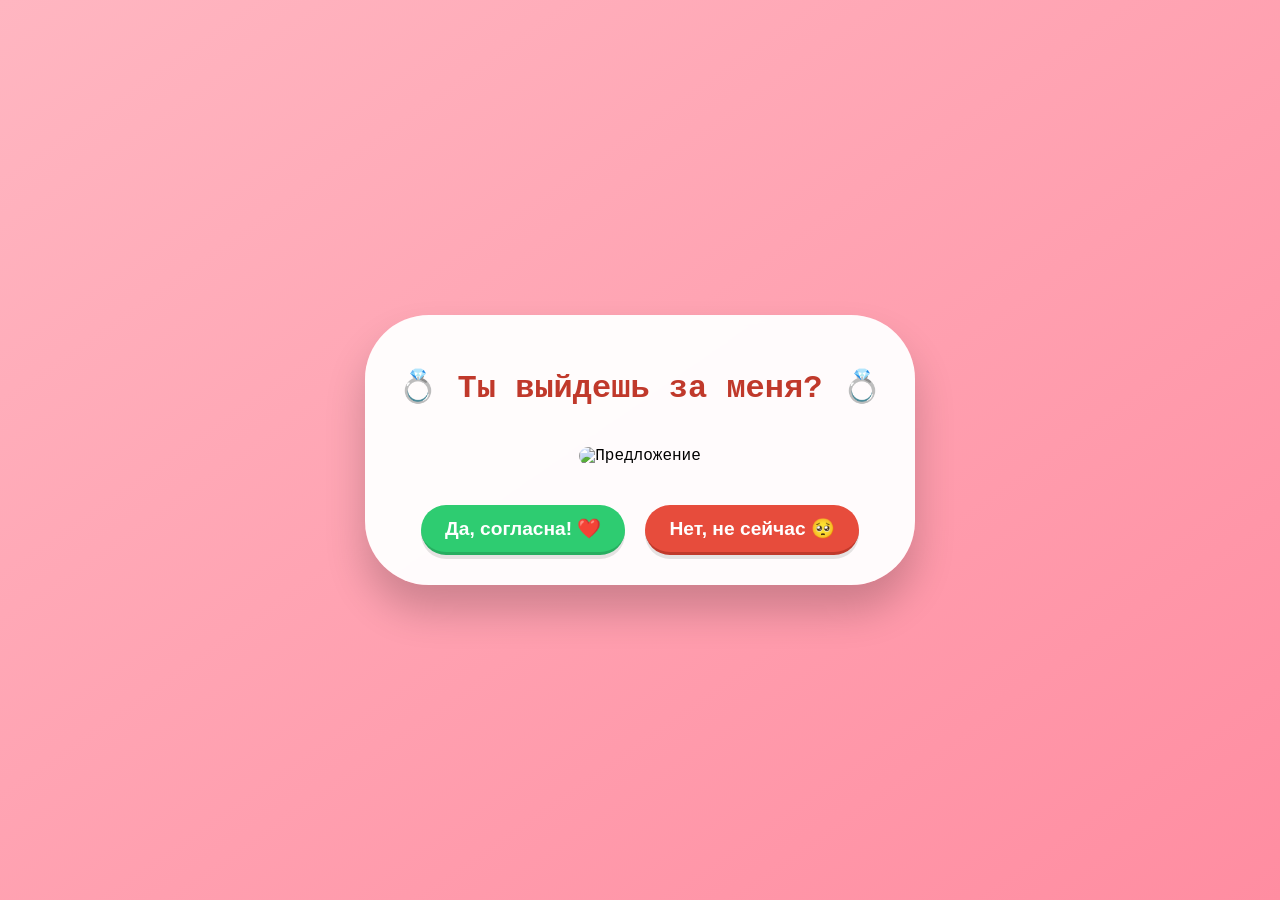
==== index.html @ ad26dab7 "Add files via upload" ====
<!DOCTYPE html>
<html lang="ru">
<head>
    <meta charset="UTF-8">
    <meta name="viewport" content="width=device-width, initial-scale=1.0, user-scalable=no">
    <title>💍 Выходи за меня?</title>
    <link rel="stylesheet" href="style.css">
</head>
<body>
    <div class="card">
        <h1>💍 Ты выйдешь за меня? 💍</h1>
        <img src="https://media1.tenor.com/m/_Fae0dubylUAAAAC/propose.gif" alt="Предложение" style="width: 150px; border-radius: 20px; margin: 20px 0;">
        <div class="buttons">
            <button id="yesBtn">Да, согласна! ❤️</button>
            <button id="noBtn">Нет, не сейчас 🥺</button>
        </div>
    </div>
    <script src="script.js"></script>
</body>
</html>
---- style.css ----
/* Обнуляем отступы и настройки, чтобы всё выглядело аккуратно */
* {
  box-sizing: border-box;
  user-select: none; /* убираем выделение кнопок на телефоне */
}

body {
  margin: 0;
  min-height: 100vh;
  background: linear-gradient(145deg, #ffb6c1, #ff8da1);
  display: flex;
  justify-content: center;
  align-items: center;
  font-family: 'Segoe UI', 'Courier New', monospace, sans-serif;
  padding: 16px;
}

/* Белая открытка с тенью */
.card {
  background: rgba(255, 255, 255, 0.96);
  backdrop-filter: blur(4px);
  border-radius: 64px;
  padding: 30px 24px;
  text-align: center;
  box-shadow: 0 25px 40px rgba(0, 0, 0, 0.2);
  width: 100%;
  max-width: 550px;
}

.card h1 {
  color: #c0392b;
  font-size: 2rem;
  margin-bottom: 20px;
}

/* Контейнер для двух кнопок */
.buttons {
  display: flex;
  justify-content: center;
  gap: 20px;
  margin-top: 20px;
  flex-wrap: wrap;
}

/* Базовый стиль для обеих кнопок */
button {
  font-size: 1.2rem;
  padding: 12px 24px;
  border: none;
  border-radius: 60px;
  cursor: pointer;
  font-weight: bold;
  transition: 0.2s;
  box-shadow: 0 4px 0 rgba(0, 0, 0, 0.1);
}

/* Кнопка "Да" — зелёная, радостная */
#yesBtn {
  background-color: #2ecc71;
  color: white;
  border-bottom: 3px solid #27ae60;
}
#yesBtn:active {
  transform: scale(0.97);
  background-color: #27ae60;
}

/* Кнопка "Нет" — красная, будет убегать */
#noBtn {
  background-color: #e74c3c;
  color: white;
  border-bottom: 3px solid #c0392b;
}

/* Уменьшаем шрифты на мобильных экранах */
@media (max-width: 550px) {
  .card h1 {
    font-size: 1.4rem;
  }
  button {
    font-size: 1rem;
    padding: 10px 18px;
  }
  .buttons {
    gap: 15px;
  }
}
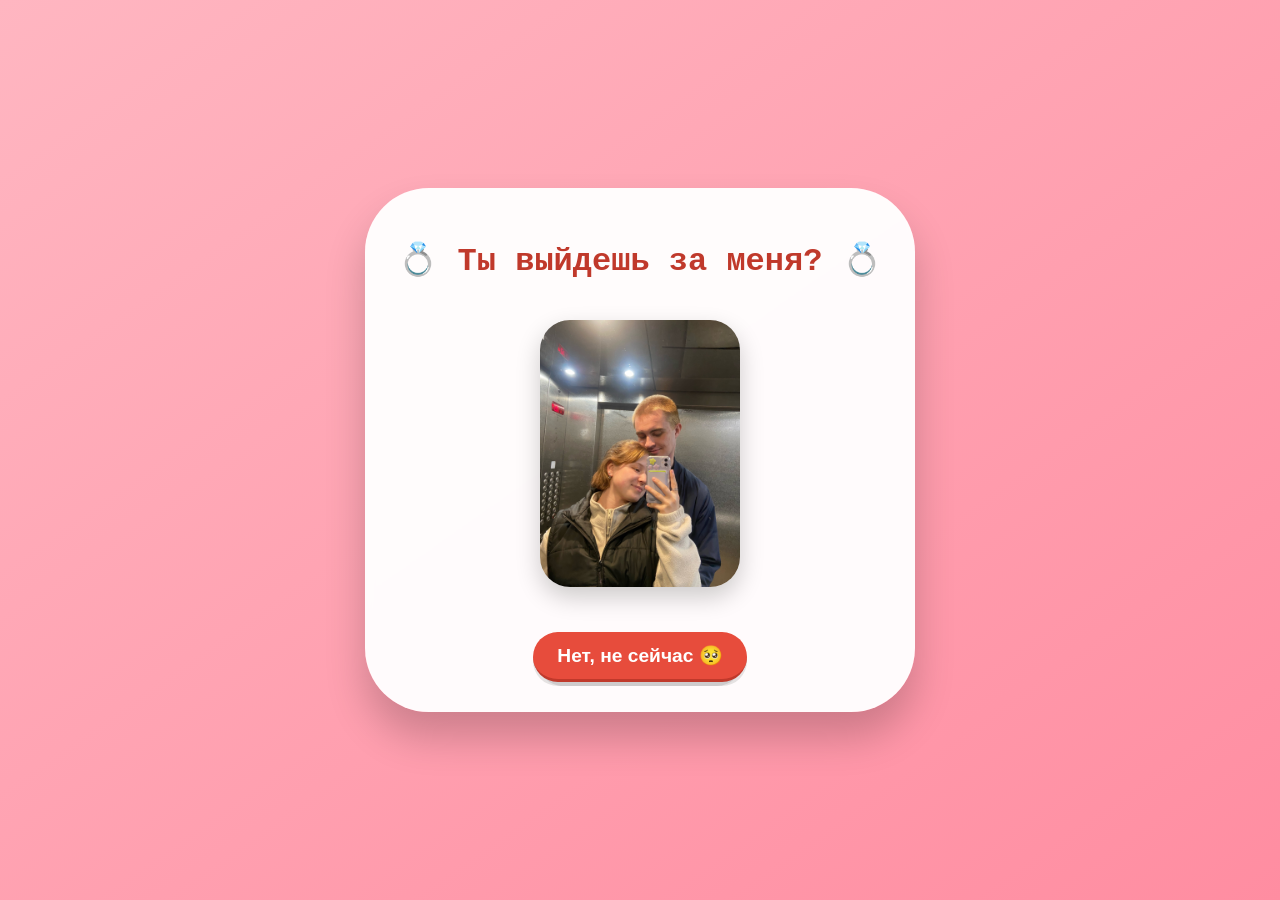
==== commit 132bbb99: "Update index.html" ====
--- a/index.html
+++ b/index.html
@@ -9,7 +9,7 @@
 <body>
     <div class="card">
         <h1>💍 Ты выйдешь за меня? 💍</h1>
-        <img src="https://media1.tenor.com/m/_Fae0dubylUAAAAC/propose.gif" alt="Предложение" style="width: 150px; border-radius: 20px; margin: 20px 0;">
+        <img src="love.jpg" alt="Мы с тобой" style="width: 200px; border-radius: 30px; margin: 20px 0; box-shadow: 0 10px 25px rgba(0,0,0,0.2);">
         <div class="buttons">
             <button id="yesBtn">Да, согласна! ❤️</button>
             <button id="noBtn">Нет, не сейчас 🥺</button>
@@ -17,4 +17,4 @@
     </div>
     <script src="script.js"></script>
 </body>
-</html>+</html>
